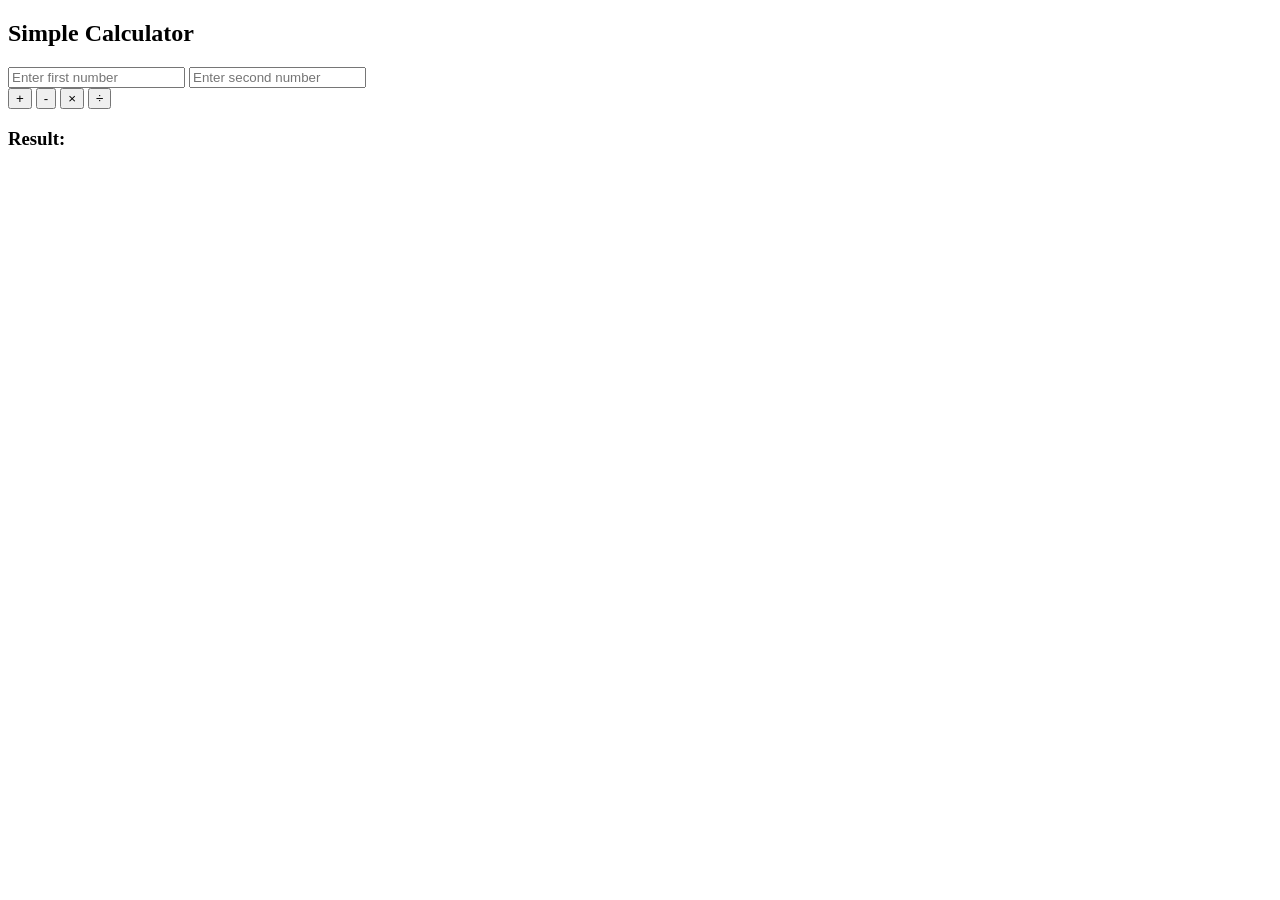
==== calculator/index.html @ d8efb465 "Add initial HTML structure for simple calculator" ====
<!DOCTYPE html>
<html lang="en">
<head>
  <meta charset="UTF-8">
  <meta name="viewport" content="width=device-width, initial-scale=1.0">
  <title>Simple Calculator</title>
  <link rel="stylesheet" href="style.css">
</head>
<body>

  <div class="calculator">
    <h2>Simple Calculator</h2>
    
    <input type="number" id="num1" placeholder="Enter first number">
    <input type="number" id="num2" placeholder="Enter second number">

    <div class="buttons">
      <button id="add">+</button>
      <button id="subtract">-</button>
      <button id="multiply">×</button>
      <button id="divide">÷</button>
    </div>

    <h3 id="result">Result: </h3>
  </div>

  <script src="script.js"></script>
</body>
</html>
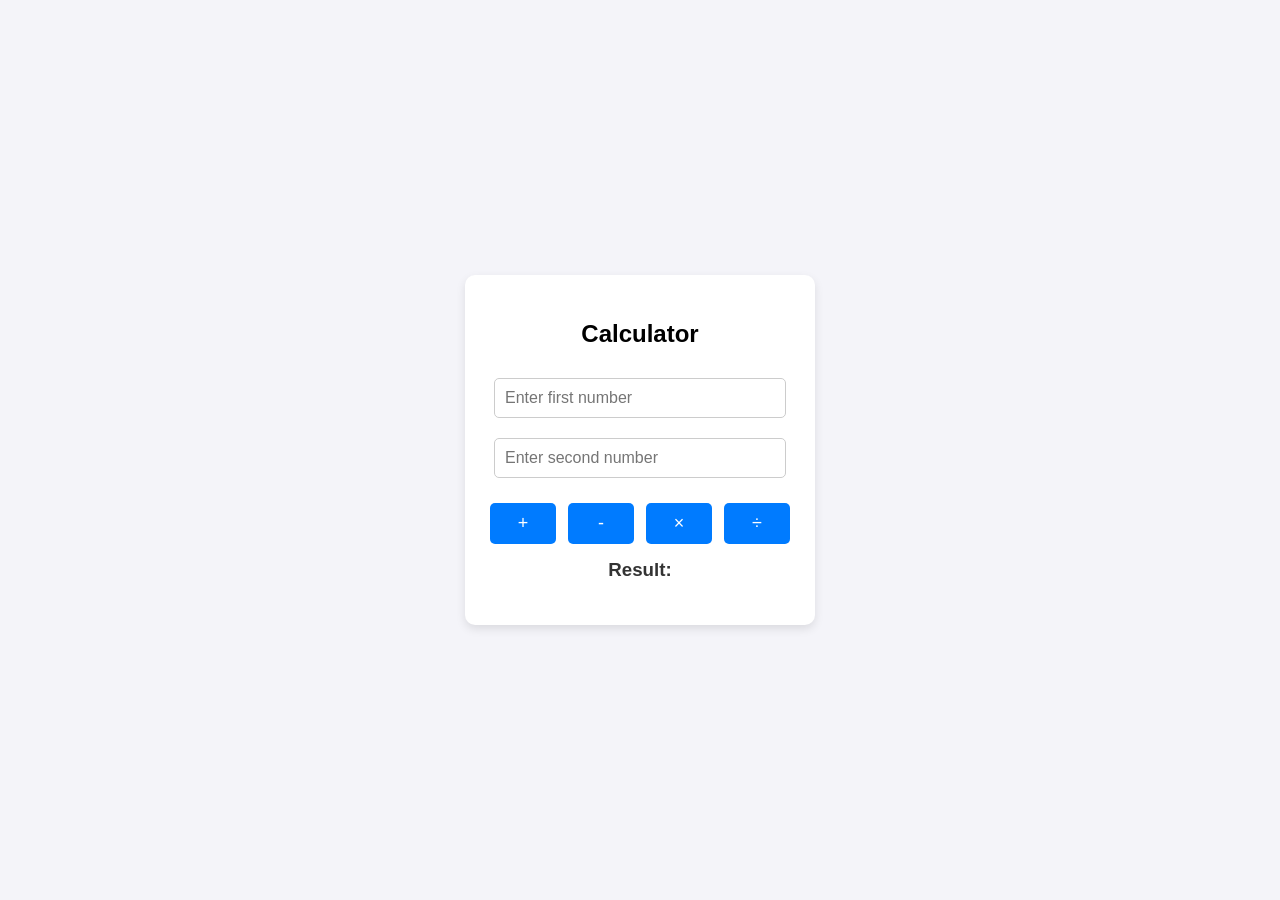
==== commit f0cb2dad: "Change title and heading from 'Simple Calculator' to 'Calculator'" ====
--- a/calculator/index.html
+++ b/calculator/index.html
@@ -3,13 +3,13 @@
 <head>
   <meta charset="UTF-8">
   <meta name="viewport" content="width=device-width, initial-scale=1.0">
-  <title>Simple Calculator</title>
+  <title>Calculator</title>
   <link rel="stylesheet" href="style.css">
 </head>
 <body>
 
   <div class="calculator">
-    <h2>Simple Calculator</h2>
+    <h2>Calculator</h2>
     
     <input type="number" id="num1" placeholder="Enter first number">
     <input type="number" id="num2" placeholder="Enter second number">
--- a/calculator/style.css
+++ b/calculator/style.css
@@ -0,0 +1,53 @@
+body {
+  font-family: Arial, sans-serif;
+  display: flex;
+  justify-content: center;
+  align-items: center;
+  height: 100vh;
+  background-color: #f4f4f9;
+  margin: 0;
+}
+
+.calculator {
+  background: #ffffff;
+  padding: 25px;
+  border-radius: 10px;
+  box-shadow: 0 4px 10px rgba(0, 0, 0, 0.1);
+  text-align: center;
+  width: 300px;
+}
+
+input {
+  width: 90%;
+  padding: 10px;
+  margin: 10px 0;
+  border: 1px solid #ccc;
+  border-radius: 5px;
+  font-size: 16px;
+}
+
+.buttons {
+  display: flex;
+  justify-content: space-between;
+  margin: 15px 0;
+}
+
+button {
+  width: 22%;
+  padding: 10px;
+  font-size: 18px;
+  background-color: #007bff;
+  color: white;
+  border: none;
+  border-radius: 5px;
+  cursor: pointer;
+}
+
+button:hover {
+  background-color: #0056b3;
+}
+
+#result {
+  margin-top: 15px;
+  color: #333;
+}
